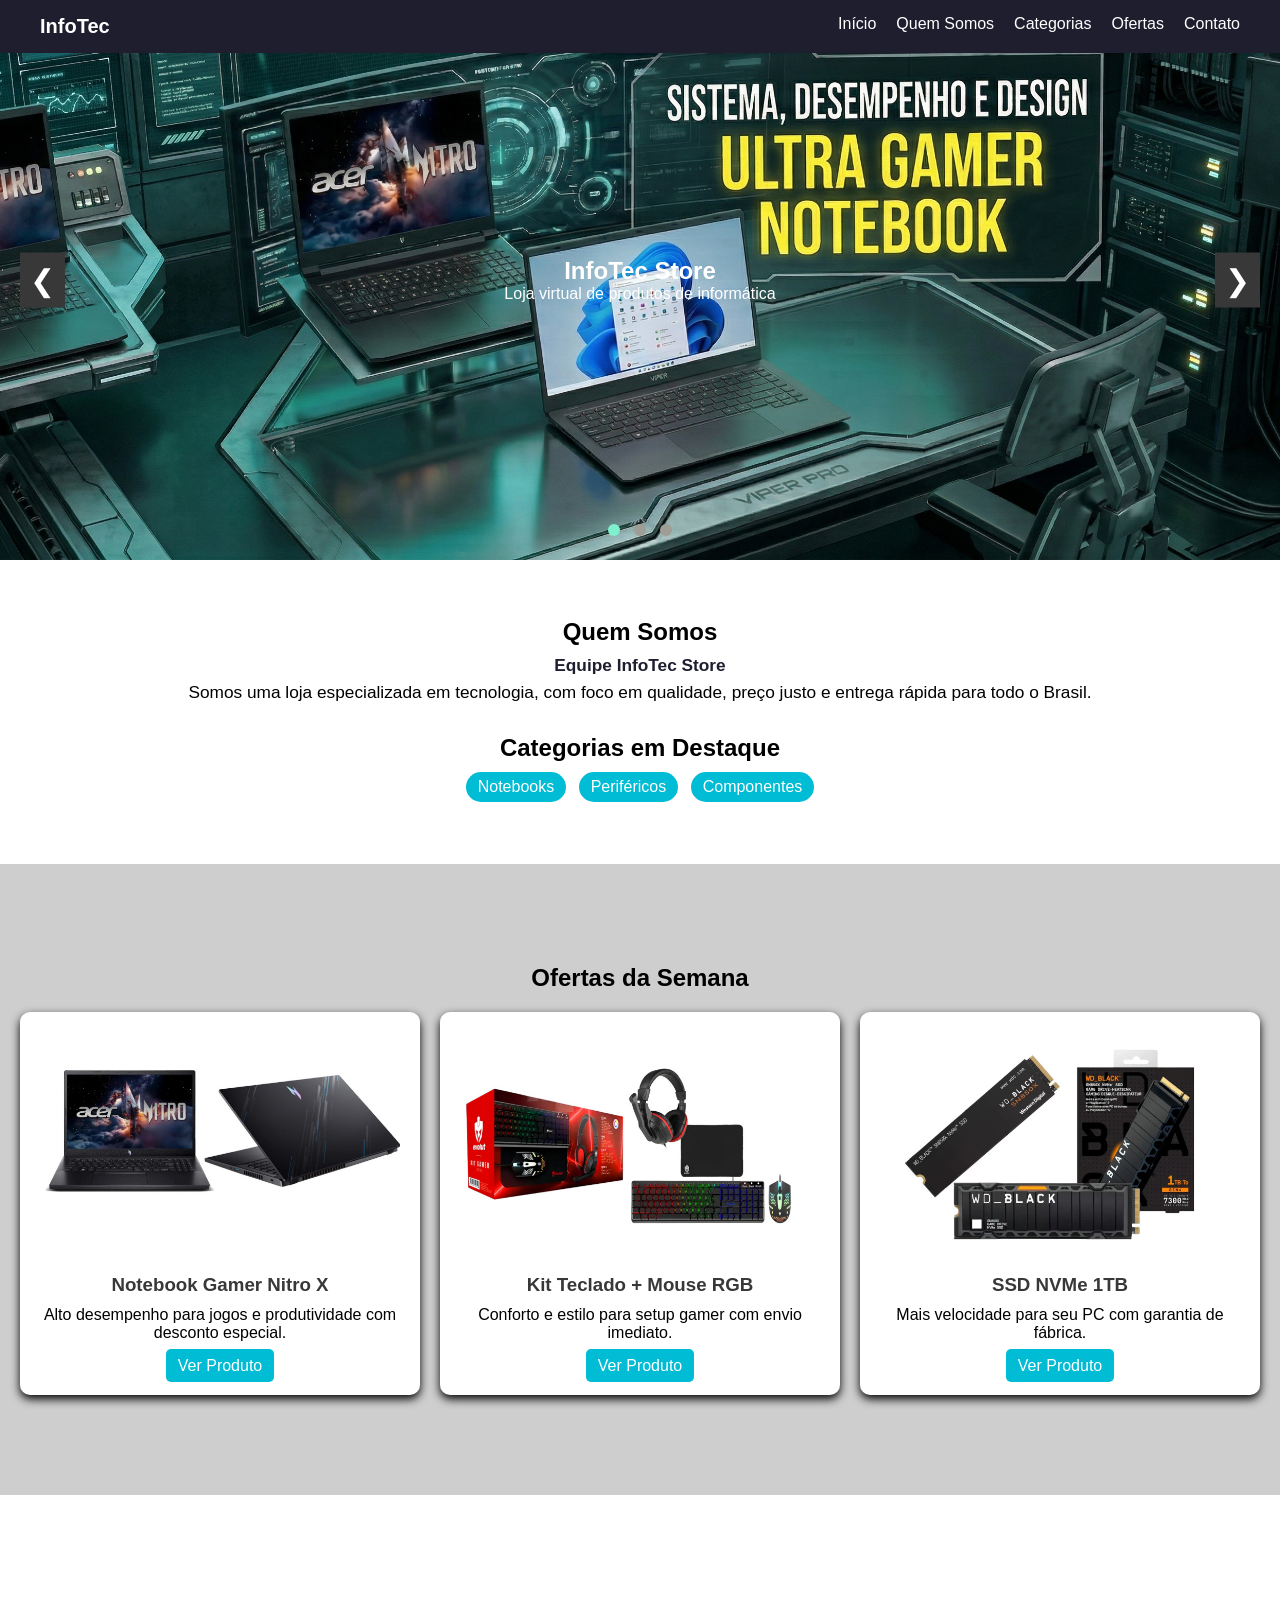
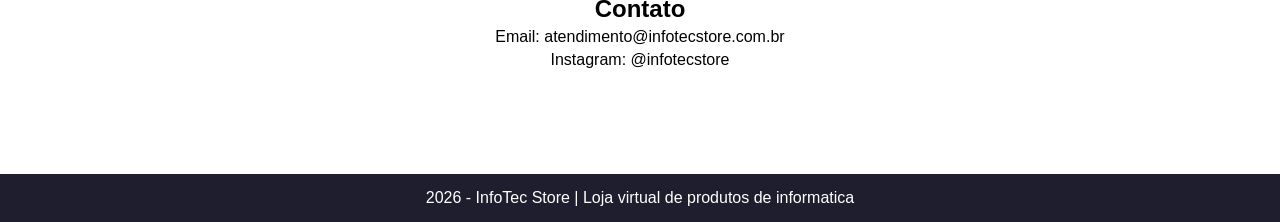
==== index.html @ b7b83e03 "Atividade 1 - site Atividade 1 - site" ====
<!DOCTYPE html>
<html lang="pt-br">
<head>
    <meta charset="UTF-8">
    <meta name="viewport" content="width=device-width, initial-scale=1.0">
    <title>InfoTec Store</title>
    <link type="image/png" href="img/icone.png" rel="shortcut icon">
    <link rel="stylesheet" href="css/style.css">
</head>
<body>
    <!-- MENU -->
    <nav>
        <div class="logo">InfoTec</div>
        <ul>
            <li><a href="index.html">Início</a></li>
            <li><a href="#quem-somos">Quem Somos</a></li>
            <li><a href="#categorias">Categorias</a></li>
            <li><a href="#ofertas">Ofertas</a></li>
            <li><a href="#atendimento">Contato</a></li>
        </ul>
    </nav>
    
    <!-- INICIO --> 
    <section id="inicio" class="inicio-banner">
     <div class="inicio-slides">
        <div class="inicio-carrossel">
            <img src="img/banner_notebooks1.jpg" class="ativa">
                <img src="img/banner_ssd_hd1.jpg">
                <img src="img/banner_teclado_mouse1.jpg">
        </div>
        <!--BOTÕES DE NAVEGAÇÃO-->
            <button class="prev">&#10094;</button>
            <button class="next">&#10095;</button>
            <!--INDICADORES DE NAVEGAÇÃO-->
        <div class="indicadores">
                <span class="dot ativo"></span>
                <span class="dot"></span>
                <span class="dot"></span>
            </div>
        </div>
            <div class="inicio-conteudo">
            <h1>InfoTec Store</h1>
            <p>Loja virtual de produtos de informática</p>
        </div>
    </section>
    
    <!-- QUEM SOMOS -->
        <section id="quem-somos" class="quem-somos">
        <h2>Quem Somos</h2>
        <p class="quem-somos-subtitulo">Equipe InfoTec Store</p>
        <p>Somos uma loja especializada em tecnologia, com foco em qualidade, preço justo e entrega rápida para todo o Brasil.</p>
    </section>

    <!-- CATEGORIAS -->
        <section id="categorias" class="categorias">
        <h2>Categorias em Destaque</h2>
        <ul>
            <li><a href="notebooks.html" class="link-categoria">Notebooks</a></li>
            <li><a href="kits.html" class="link-categoria">Periféricos</a></li>
            <li><a href="armazenamento.html" class="link-categoria">Componentes</a></li>
        </ul>
    </section>

    <!-- OFERTAS -->
     <section id="ofertas" class="ofertas">
        <h2>Ofertas da Semana</h2>
        <div class="grid-produtos">
            <div class="produto-card">
                <img src="img/notbook_gamer_D_NQ_NP_2X.jpeg" alt="Notebook Gamer Nitro X" />
                <h3>Notebook Gamer Nitro X</h3>
                <p>Alto desempenho para jogos e produtividade com desconto especial.</p>
                <a href="notebooks.html">Ver Produto</a>
            </div>
            <div class="produto-card">
                <img src="img/kit_teclado.jpeg" alt="Kit Teclado e Mouse RGB" />
                <h3>Kit Teclado + Mouse RGB</h3>
                <p>Conforto e estilo para setup gamer com envio imediato.</p>
                <a href="kits.html">Ver Produto</a>
            </div>
            <div class="produto-card">
                <img src="img/nvme_wd_black.jpeg" alt="SSD NVMe 1TB" />
                <h3>SSD NVMe 1TB</h3>
                <p>Mais velocidade para seu PC com garantia de fábrica.</p>
                <a href="armazenamento.html">Ver Produto</a>
            </div>
        </div>
     </section>

    <!-- ATENDIMENTO -->
    <section id="atendimento" class="atendimento">
        <h2>Contato</h2>
        <p>Email: atendimento@infotecstore.com.br</p>
        <p>Instagram: @infotecstore</p>
    </section>

    <footer>
        <p>2026 - InfoTec Store | Loja virtual de produtos de informatica</p>
    </footer>
</body>
</html>
<script>
    const slides = document.querySelectorAll('.inicio-slides img');
    const dots = document.querySelectorAll('.dot');
    const prev = document.querySelector('.prev');
    const next = document.querySelector('.next');
    
    let index = 0;
    let intervalo;

    function mostrarSlide(i) {
        slides.forEach(slide => slide.classList.remove('ativa'));
        dots.forEach(dot => dot.classList.remove('ativo'));
        slides[i].classList.add('ativa');
        dots[i].classList.add('ativo');
    }

    function proximoSlide() {
        index = (index + 1) % slides.length;
        mostrarSlide(index);
    }

    function slideAnterior() {
        index = (index - 1 + slides.length) % slides.length;
        mostrarSlide(index);
    }

    next.addEventListener('click', proximoSlide);
    prev.addEventListener('click', slideAnterior);

    dots.forEach((dot, i) => {
        dot.addEventListener('click', () => {
            index = i;
            mostrarSlide(index);
        });
    });

    function iniciarAuto() {
        intervalo = setInterval(proximoSlide, 4000);
    }

    function pararAuto() {
        clearInterval(intervalo);
    }

    document.querySelector('.inicio-carrossel').addEventListener('mouseenter', pararAuto);
    document.querySelector('.inicio-carrossel').addEventListener('mouseleave', iniciarAuto);

    iniciarAuto();
</script>
---- css/style.css ----
/* PADRÃO PARA TODA PÁGINA */
* {
  margin: 0;
  padding: 0;
  box-sizing: border-box;  
}
/* CORPO DA PÁGINA */
body {
    font-family: Arial, sans-serif;
    scroll-behavior: smooth;
}
/* MENU (NAVBAR) */
nav {
    position: fixed;
    width: 100%;
    background: #1e1e2f;
    display: flex;
    justify-content: space-between;
    padding: 15px 40px;
    top: 0;
    z-index: 1000;
}
/* LOGO */
.logo {
    color: #fff;
    font-weight: bold;
    font-size: 20px;
}
/* MENU (LISTA) */
nav ul {
    list-style: none;
    display: flex;
    gap: 20px;
}
/* LINKS DO MENU*/
nav a {
    color: #fff;
    text-decoration: none;
    transition: 0.35;
}
/* EFEITO HOVER */
nav a:hover{
    color: #00bcd4;
}
/* SEÇÕES */
section {
    padding: 100px 20px;
    text-align: center;
}
/* SEÇÃO INÍCIO */
.inicio-banner {
    position: relative;
    height: clamp(420px, 68vh, 560px);
    padding: 0;
    background: #000;
    color: white;
    display: flex;
    flex-direction: column;
    justify-content: center;
    overflow: hidden;
}
/* QUEM SOMOS (IMAGEM) */
.quem-somos img {
    width: 150px;
    border-radius: 50%;
    margin: 15px 0;
}

.quem-somos,
.categorias {
    padding: clamp(40px, 5vw, 58px) 20px;
}

.quem-somos {
    padding-bottom: clamp(8px, 1.4vw, 14px);
}

.categorias {
    padding-top: clamp(8px, 1.4vw, 14px);
}

.quem-somos h2,
.categorias h2 {
    margin-bottom: 6px;
}

.quem-somos-subtitulo {
    margin-bottom: 10px;
    font-size: 1.15rem;
    font-weight: 600;
    color: #1e1e2f;
}

.quem-somos p {
    max-width: 920px;
    margin: 0 auto;
    line-height: 1.55;
    font-size: 1.08rem;
}
/* CATEGORIAS */
.categorias ul {
    list-style: none;
    margin-top: 6px;
}

.categorias li {
    background: #00bcd4;
    color: white;
    display: inline-block;
    margin: 4px;
    padding: 6px 12px;
    border-radius: 16px;
}

.categorias li a {
    color: white;
    text-decoration: none;
}

.categorias li a:hover {
    color: #e9fdff;
}
/* ATENDIMENTO */
.atendimento p {
    margin: 5px;
}
/* RODAPÉ */
footer {
    background: #1e1e2f;
    color: white;
    padding: 15px;
    text-align: center;
}

/* OFERTAS */
.ofertas {
   background: #cecece; 
}

/* GRID (organização dos cards */
.grid-produtos {
    display: grid;
    grid-template-columns: repeat(auto-fit, minmax(250px, 1fr));
    gap: 20px;
    margin-top: 20px;
}

/* CARD */
.produto-card {
    background: white;
    padding: 20px;
    border-radius: 10px;
    box-shadow: 0 4px 10px rgba(0,0,0,1);
    transition: 0.3s;
    overflow: hidden;
}

.produto-card img {
    width: 100%;
    height: clamp(190px, 18vw, 240px);
    aspect-ratio: 16 / 9;
    object-fit: cover;
    object-position: center;
    background: #e9edf2;
    border-radius: 8px;
    margin-bottom: 12px;
    display: block;
}

/* EFEITO HOVER */
.produto-card:hover {
    transform: translateY(-10px);
}

/* TÍTULO DO CARD */
.produto-card h3 {
    margin-bottom: 10px;
    color: #383838;
}

/* TEXTO */
.produto-card p {
    margin-bottom: 15px;
}

/* LINK */
.produto-card a {
    text-decoration: none;
    color: white;
    background: #00bcd4;
    padding: 8px 12px;
    border-radius: 5px;
    transition: 0.3s;
}
/* EFEITO HOVER NO LINK */

.produto-card a:hover{
    background: #0197a7;
}
/* CARROSSEL */
.inicio-slides {
    position: absolute;
    top: 0;
    left: 0;
    width: 100%;
    height: 100%;
}

.inicio-carrossel {
    position: absolute;
    width: 100%;
    height: 100%;
    top: 0%;
    left: 0%;
}

.inicio-carrossel img {
    position: absolute;
    width: 100%;
    height: 100%;
    object-fit: cover;
    opacity: 0;
    transition: opacity 1s;
    top: 0;
    left: 0;
    object-position: center center;
   
}
/* IMAGEM ATIVA */
.inicio-carrossel img.ativa {
    opacity: 1;
}
/* CONTEINER POR CIMA */
.inicio-conteudo {
    position: relative;
    z-index: 1;
    height: 100%;
    display: flex;
    flex-direction: column;
    justify-content: center;
    align-items: center;
}
/* SLIDES */
.inicio-slides img {
    position: absolute;
    top: 0%;
    left: 0%;
    width: 100%;
    height: 100%;
    object-fit: cover;
    opacity: 0;
    transition: opacity 1s;
}
.prev, .next {
    position: absolute;
    top: 50%;
    transform: translateY(-50%);
    font-size: 30px;
    background: #383838;
    color: white;
    border: none;
    padding: 10px;
    cursor: pointer;
    z-index: 3;
}
.prev {
    left: 20px;
}
.next {
    right: 20px;
}

.prev:hover, .next:hover {
    background: rgba(0,0,0,1);
}
/* INDICADORES DE NAVEGAÇÃO */
.indicadores {
    position: absolute;
    bottom: 20px;
    width: 100%;
    text-align: center;
    z-index: 3;
}
.dot {
    height: 12px;
    width: 12px;
    margin: 0 5px;
    display: inline-block;
    background: #9e9e97;
    border-radius: 50%;
    cursor: pointer;
    transition: 0.3s;
}
.dot.ativo, .dot:hover {
    background: #7ff0ce;
}
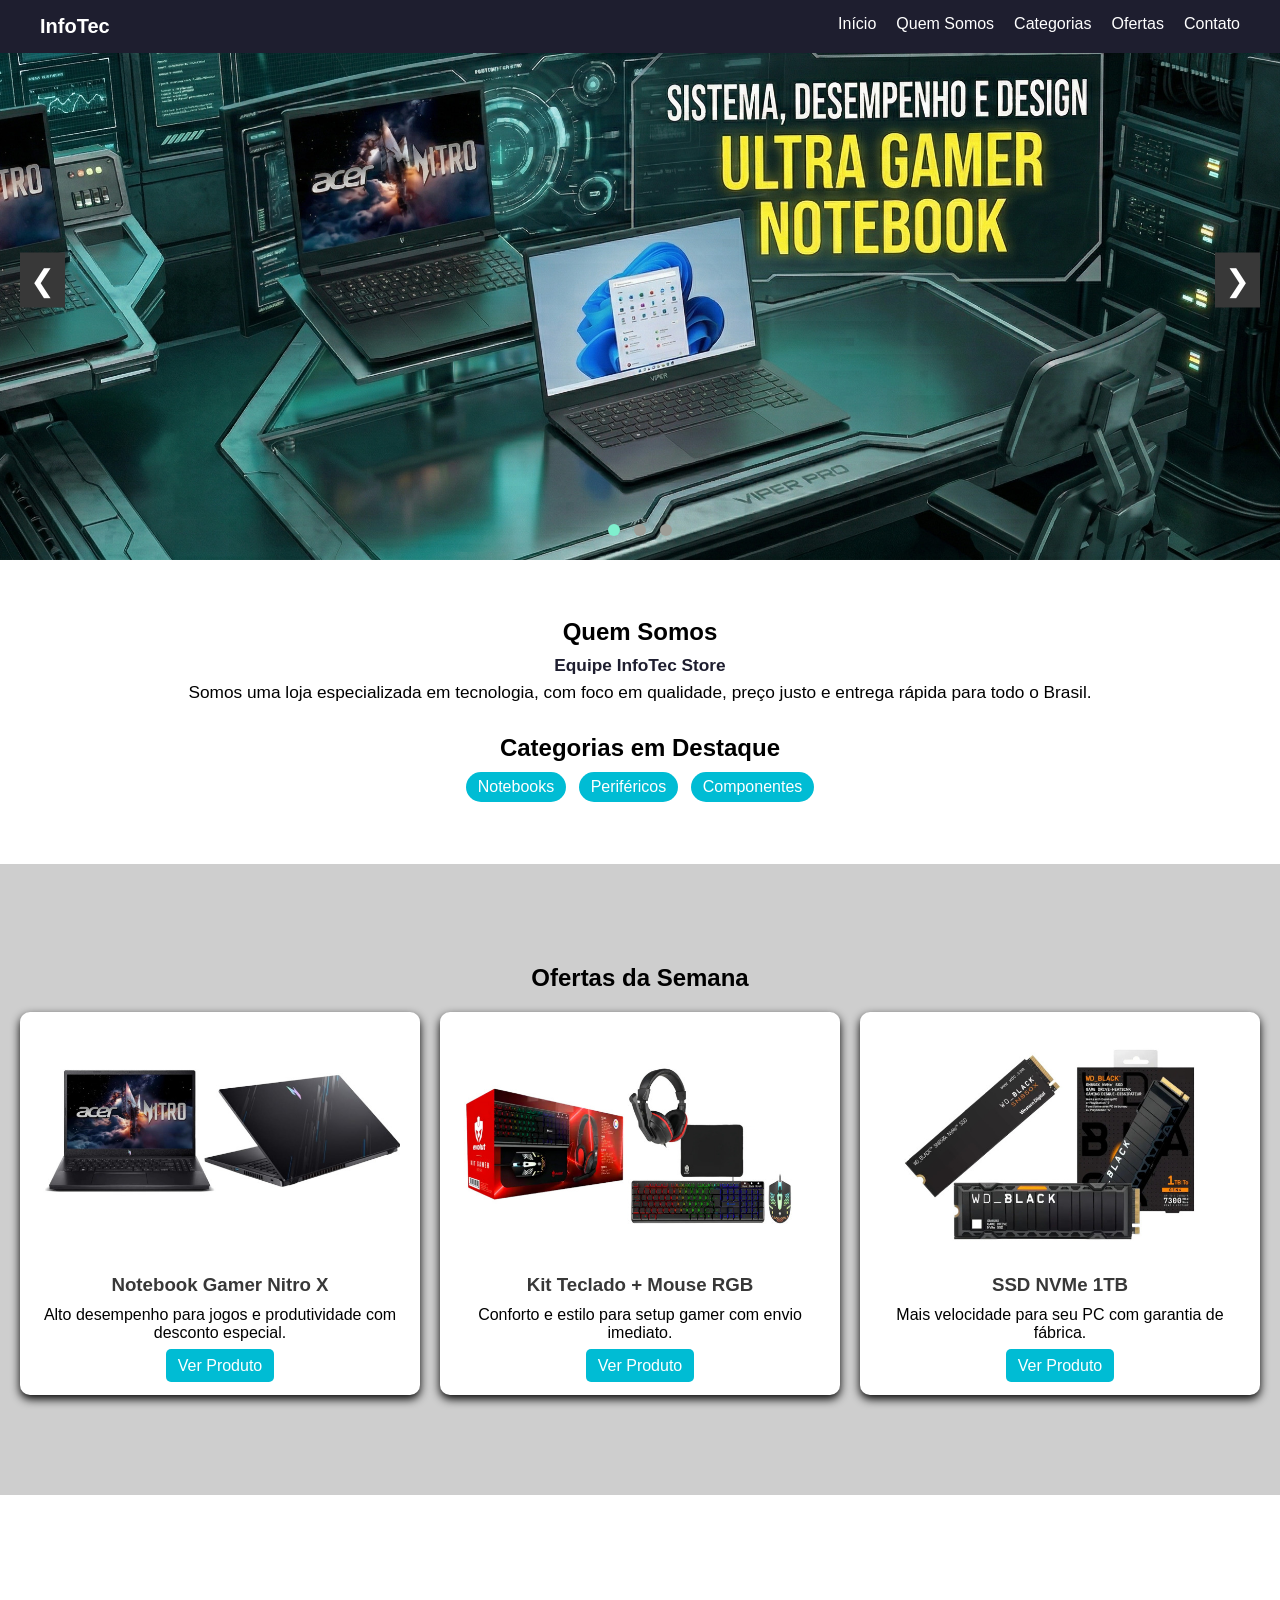
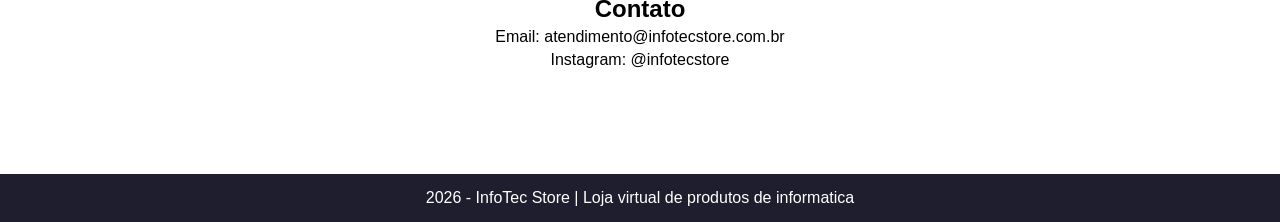
==== commit 7d2e656c: "Atualização 7 Atualização 7" ====
--- a/index.html
+++ b/index.html
@@ -24,9 +24,15 @@
     <section id="inicio" class="inicio-banner">
      <div class="inicio-slides">
         <div class="inicio-carrossel">
-            <img src="img/banner_notebooks1.jpg" class="ativa">
-                <img src="img/banner_ssd_hd1.jpg">
-                <img src="img/banner_teclado_mouse1.jpg">
+            <a href="notebooks.html" aria-label="Ver notebooks">
+                <img src="img/banner_notebooks1.jpg" class="ativa" alt="Banner de notebooks">
+            </a>
+            <a href="armazenamento.html" aria-label="Ver armazenamento">
+                <img src="img/banner_ssd_hd1.jpg" alt="Banner de armazenamento">
+            </a>
+            <a href="kits.html" aria-label="Ver periféricos">
+                <img src="img/banner_teclado_mouse1.jpg" alt="Banner de periféricos">
+            </a>
         </div>
         <!--BOTÕES DE NAVEGAÇÃO-->
             <button class="prev">&#10094;</button>
@@ -100,6 +106,7 @@
 </html>
 <script>
     const slides = document.querySelectorAll('.inicio-slides img');
+    const slideLinks = document.querySelectorAll('.inicio-carrossel a');
     const dots = document.querySelectorAll('.dot');
     const prev = document.querySelector('.prev');
     const next = document.querySelector('.next');
@@ -109,8 +116,10 @@
 
     function mostrarSlide(i) {
         slides.forEach(slide => slide.classList.remove('ativa'));
+        slideLinks.forEach(link => link.classList.remove('ativa-link'));
         dots.forEach(dot => dot.classList.remove('ativo'));
         slides[i].classList.add('ativa');
+        slideLinks[i].classList.add('ativa-link');
         dots[i].classList.add('ativo');
     }
 
@@ -142,6 +151,7 @@
         clearInterval(intervalo);
     }
 
+    mostrarSlide(index);
     document.querySelector('.inicio-carrossel').addEventListener('mouseenter', pararAuto);
     document.querySelector('.inicio-carrossel').addEventListener('mouseleave', iniciarAuto);
 
--- a/css/style.css
+++ b/css/style.css
@@ -183,6 +183,19 @@
     margin-bottom: 15px;
 }
 
+/* LISTA DE ESPECIFICAÇÕES */
+.produto-card ul {
+    list-style: none;
+    padding-left: 0;
+    margin-bottom: 10px;
+}
+
+.produto-card li {
+    margin: 3px 0;
+    padding: 0;
+    font-size: 0.95rem;
+}
+
 /* LINK */
 .produto-card a {
     text-decoration: none;
@@ -212,6 +225,19 @@
     height: 100%;
     top: 0%;
     left: 0%;
+}
+
+.inicio-carrossel a {
+    position: absolute;
+    inset: 0;
+    display: block;
+    pointer-events: none;
+    z-index: 1;
+}
+
+.inicio-carrossel a.ativa-link {
+    pointer-events: auto;
+    z-index: 2;
 }
 
 .inicio-carrossel img {
@@ -295,3 +321,58 @@
     background: #7ff0ce;
 }
 
+@media (max-width: 768px) {
+    nav {
+        padding: 10px 14px 12px;
+        flex-direction: column;
+        gap: 8px;
+        align-items: center;
+        justify-content: center;
+    }
+
+    nav ul {
+        width: 100%;
+        justify-content: center;
+        flex-wrap: wrap;
+        gap: 8px 14px;
+    }
+
+    nav ul li {
+        display: flex;
+    }
+
+    nav a {
+        font-size: 14px;
+        line-height: 1.1;
+        white-space: nowrap;
+    }
+
+    .logo {
+        font-size: 22px;
+        line-height: 1;
+    }
+
+    section {
+        padding: 70px 16px;
+    }
+
+    .inicio-banner {
+        height: 58vh;
+        min-height: 360px;
+    }
+
+    .grid-produtos {
+        grid-template-columns: 1fr;
+    }
+
+    .produto-card img {
+        height: 200px;
+    }
+
+    .quem-somos,
+    .categorias {
+        padding-left: 16px;
+        padding-right: 16px;
+    }
+}
+
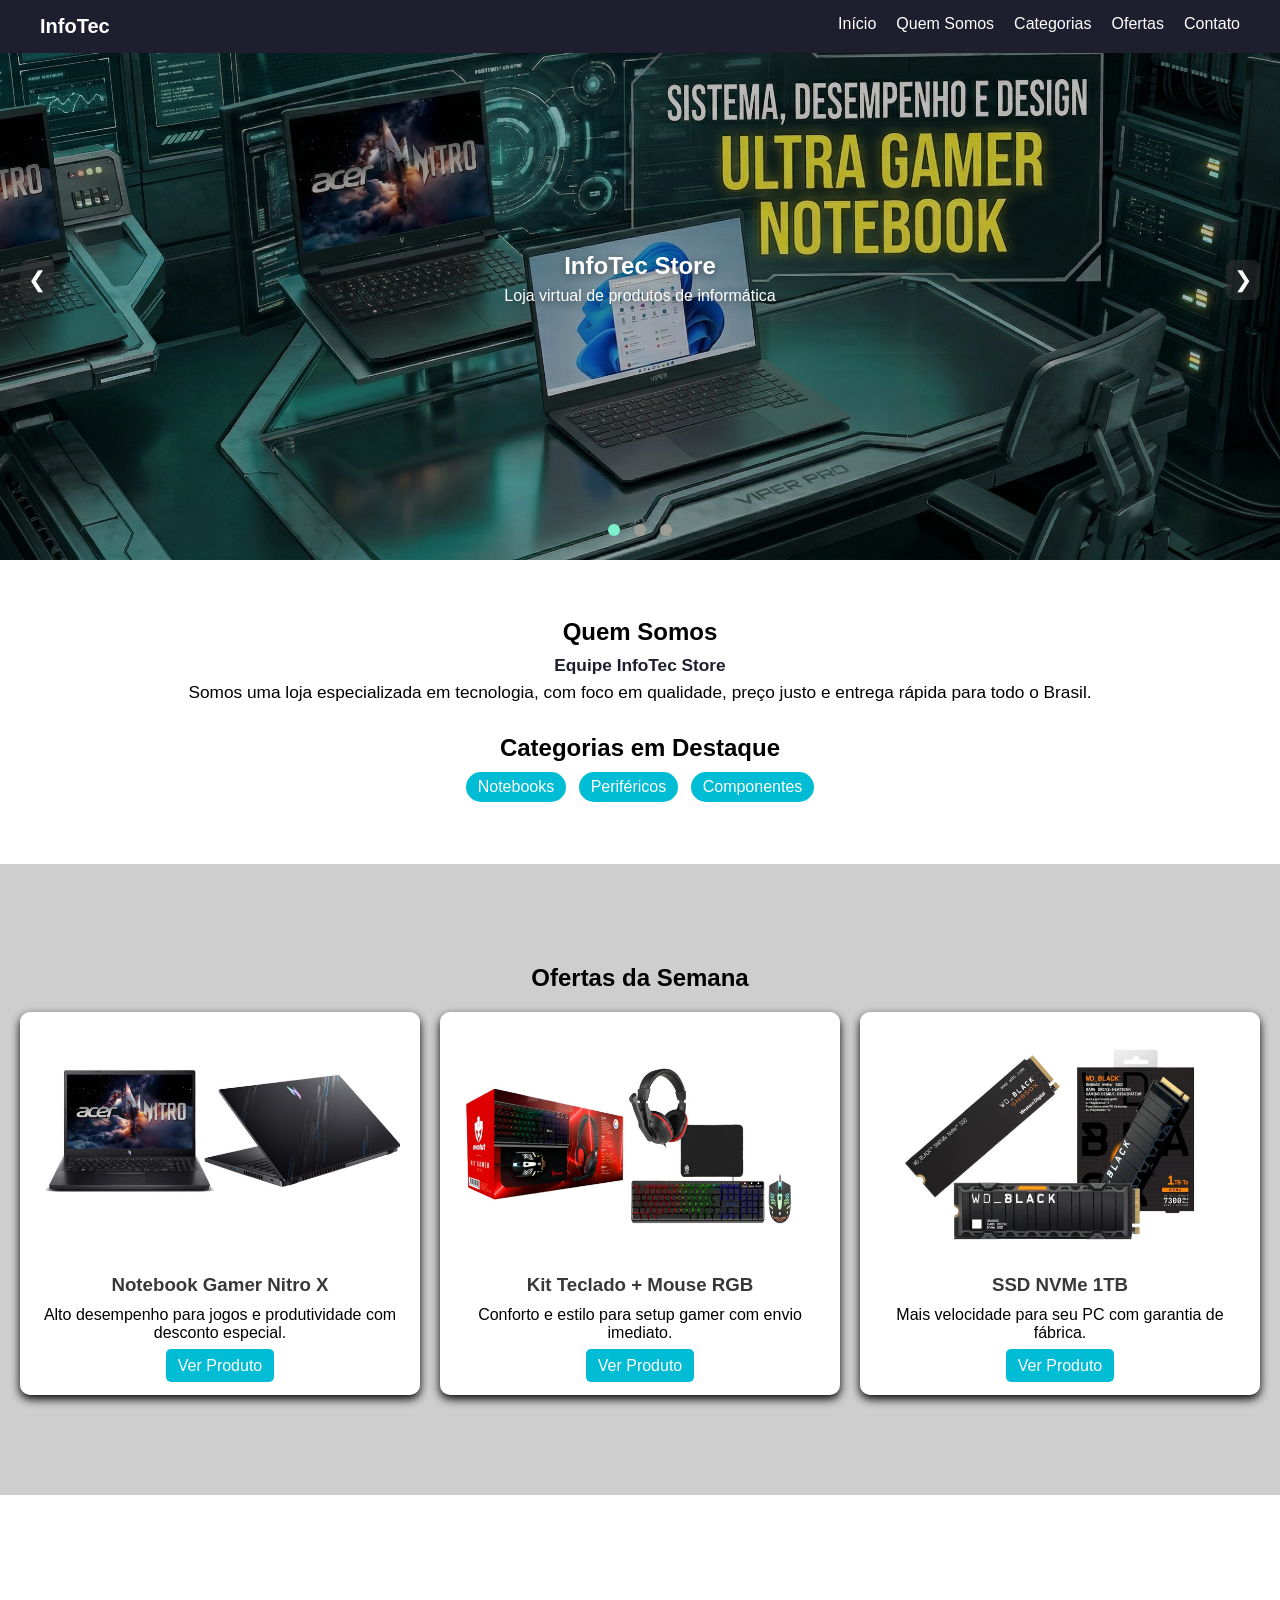
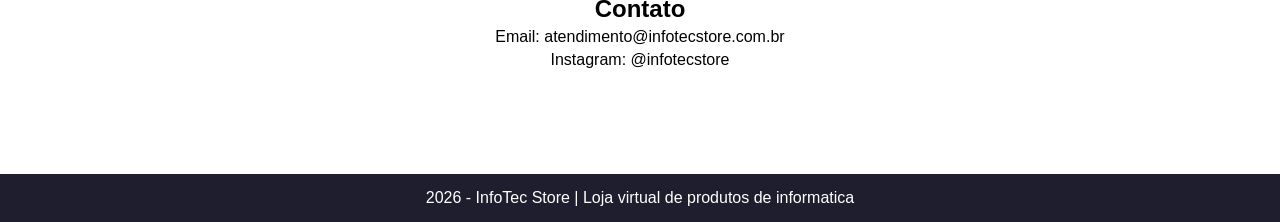
==== commit 8adfee11: "Atualização v10.1 Atualização v10.1" ====
--- a/index.html
+++ b/index.html
@@ -110,6 +110,8 @@
     const dots = document.querySelectorAll('.dot');
     const prev = document.querySelector('.prev');
     const next = document.querySelector('.next');
+    const menu = document.querySelector('nav');
+    const menuLinks = document.querySelectorAll('nav a[href^="#"]');
     
     let index = 0;
     let intervalo;
@@ -151,6 +153,38 @@
         clearInterval(intervalo);
     }
 
+    function rolarComOffset(hash) {
+        const destino = document.querySelector(hash);
+        if (!destino) return;
+
+        const alvoVisual = destino.querySelector('h2') || destino;
+
+        const alturaMenu = menu ? menu.offsetHeight : 0;
+        const topo = alvoVisual.getBoundingClientRect().top + window.pageYOffset - alturaMenu - 12;
+
+        window.scrollTo({
+            top: topo,
+            behavior: 'smooth'
+        });
+    }
+
+    menuLinks.forEach((link) => {
+        link.addEventListener('click', (event) => {
+            const hash = link.getAttribute('href');
+            if (!hash || hash === '#') return;
+
+            event.preventDefault();
+            history.pushState(null, '', hash);
+            rolarComOffset(hash);
+        });
+    });
+
+    window.addEventListener('load', () => {
+        if (window.location.hash) {
+            rolarComOffset(window.location.hash);
+        }
+    });
+
     mostrarSlide(index);
     document.querySelector('.inicio-carrossel').addEventListener('mouseenter', pararAuto);
     document.querySelector('.inicio-carrossel').addEventListener('mouseleave', iniciarAuto);
--- a/css/style.css
+++ b/css/style.css
@@ -8,6 +8,11 @@
 body {
     font-family: Arial, sans-serif;
     scroll-behavior: smooth;
+}
+
+html {
+    scroll-behavior: smooth;
+    scroll-padding-top: 85px;
 }
 /* MENU (NAVBAR) */
 nav {
@@ -46,6 +51,7 @@
 section {
     padding: 100px 20px;
     text-align: center;
+    scroll-margin-top: 85px;
 }
 /* SEÇÃO INÍCIO */
 .inicio-banner {
@@ -65,7 +71,7 @@
     border-radius: 50%;
     margin: 15px 0;
 }
-
+/* QUEM SOMOS E CATEGORIAS */
 .quem-somos,
 .categorias {
     padding: clamp(40px, 5vw, 58px) 20px;
@@ -77,13 +83,14 @@
 
 .categorias {
     padding-top: clamp(8px, 1.4vw, 14px);
+    scroll-margin-top: 85px;
 }
 
 .quem-somos h2,
 .categorias h2 {
     margin-bottom: 6px;
 }
-
+/* SUBTÍTULO DA SEÇÃO QUEM SOMOS */
 .quem-somos-subtitulo {
     margin-bottom: 10px;
     font-size: 1.15rem;
@@ -258,13 +265,30 @@
 }
 /* CONTEINER POR CIMA */
 .inicio-conteudo {
-    position: relative;
-    z-index: 1;
-    height: 100%;
+    position: absolute;
+    inset: 0;
+    z-index: 4;
     display: flex;
     flex-direction: column;
     justify-content: center;
     align-items: center;
+    gap: 6px;
+    padding: 16px 20px;
+    background: rgba(0, 0, 0, 0.26);
+    text-align: center;
+}
+
+.inicio-conteudo h1,
+.inicio-conteudo p {
+    text-shadow: 0 2px 8px rgba(0, 0, 0, 0.45);
+}
+
+.inicio-conteudo h1 {
+    line-height: 1.1;
+}
+
+.inicio-conteudo p {
+    line-height: 1.35;
 }
 /* SLIDES */
 .inicio-slides img {
@@ -281,13 +305,14 @@
     position: absolute;
     top: 50%;
     transform: translateY(-50%);
-    font-size: 30px;
-    background: #383838;
+    font-size: 22px;
+    background: rgba(56, 56, 56, 0.45);
     color: white;
     border: none;
-    padding: 10px;
+    padding: 7px 8px;
     cursor: pointer;
-    z-index: 3;
+    z-index: 5;
+    border-radius: 8px;
 }
 .prev {
     left: 20px;
@@ -297,7 +322,7 @@
 }
 
 .prev:hover, .next:hover {
-    background: rgba(0,0,0,1);
+    background: rgba(0, 0, 0, 0.7);
 }
 /* INDICADORES DE NAVEGAÇÃO */
 .indicadores {
@@ -305,7 +330,7 @@
     bottom: 20px;
     width: 100%;
     text-align: center;
-    z-index: 3;
+    z-index: 5;
 }
 .dot {
     height: 12px;
